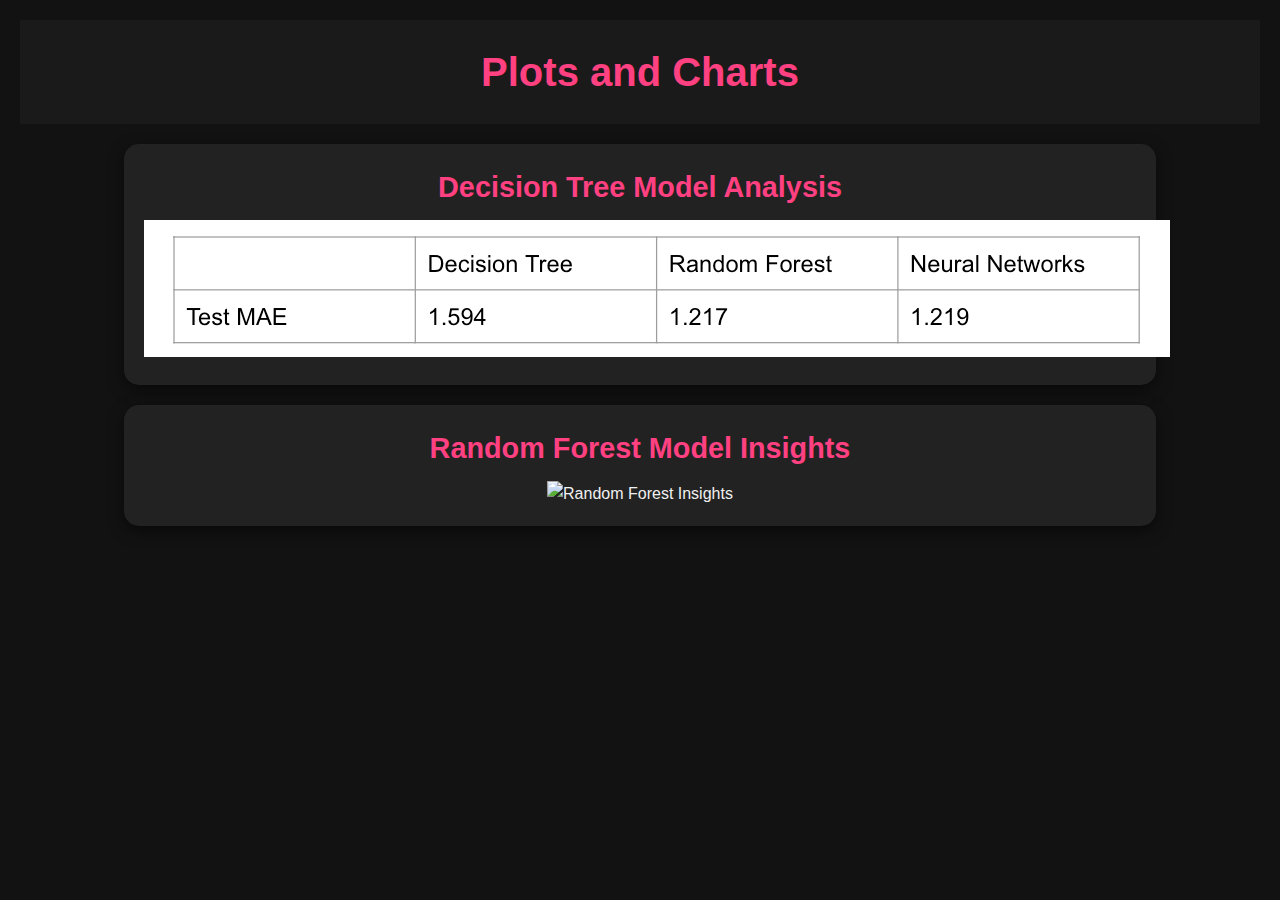
==== plots.html @ 99587297 "update" ====
<!DOCTYPE html>
<html lang="en">
<head>
    <meta charset="UTF-8">
    <meta name="viewport" content="width=device-width, initial-scale=1.0">
    <title>Plots - Delivery Predictor Project</title>
    <link rel="stylesheet" href="styles.css">
</head>
<body>
    <header>
        <h1>Plots and Charts</h1>
    </header>
    <section>
        <h2>Decision Tree Model Analysis</h2>
        <img src="images/s1.png" alt="Decision Tree Analysis">
    </section>
    <section>
        <h2>Random Forest Model Insights</h2>
        <img src="path_to_random_forest_plot.png" alt="Random Forest Insights">
    </section>
    <!-- Add more sections for each plot with appropriate <img> tags and paths -->
</body>
</html>
---- styles.css ----
/* General resets */
body, h1, h2, p {
    margin: 0;
    padding: 0;
    box-sizing: border-box;
}

body {
    background: #121212; /* A darker shade for a more modern look */
    color: #f0f0f0; /* Slightly off-white for better readability */
    font-family: 'Segoe UI', Tahoma, Geneva, Verdana, sans-serif; /* Modern, clean font */
    text-align: center;
    line-height: 1.6;
    padding: 20px;
}

header {
    background: #1a1a1a; /* Darker shade for header */
    padding: 20px 0; /* Ample vertical padding */
    color: #f0f0f0;
}

h1 {
    font-size: 2.5em; /* Larger size for main title */
    color: #ff4081; /* A vibrant color for emphasis */
}

h1 span {
    display: block; /* Makes the span appear on a new line */
    font-size: 0.5em; /* Adjusts the font size to be smaller */
    color: #ffffff; /* Keeps the names white */
    opacity: 0.75; /* Makes the names slightly translucent for subtlety */
}

section {
    padding: 20px;
    margin: 20px auto; /* Center sections */
    width: 80%; /* Optimal reading width */
    background-color: #222; /* Dark grey for sections */
    border-radius: 15px; /* Softened corners */
    box-shadow: 0 5px 15px rgba(0, 0, 0, 0.5); /* More pronounced shadow for depth */
    transition: transform 0.3s ease; /* Smooth transition for interactions */
}

section:hover {
    transform: translateY(-5px); /* Subtle lift effect on hover */
}

h2 {
    font-size: 1.8em;
    color: #ff4081; /* Matching the title color for consistency */
    margin-bottom: 10px; /* Space below headers */
}

p {
    font-size: 1.1em;
    color: #e0e0e0; /* Lighter grey for text for readability */
    padding: 0 20px; /* Padding for text inside sections */
}
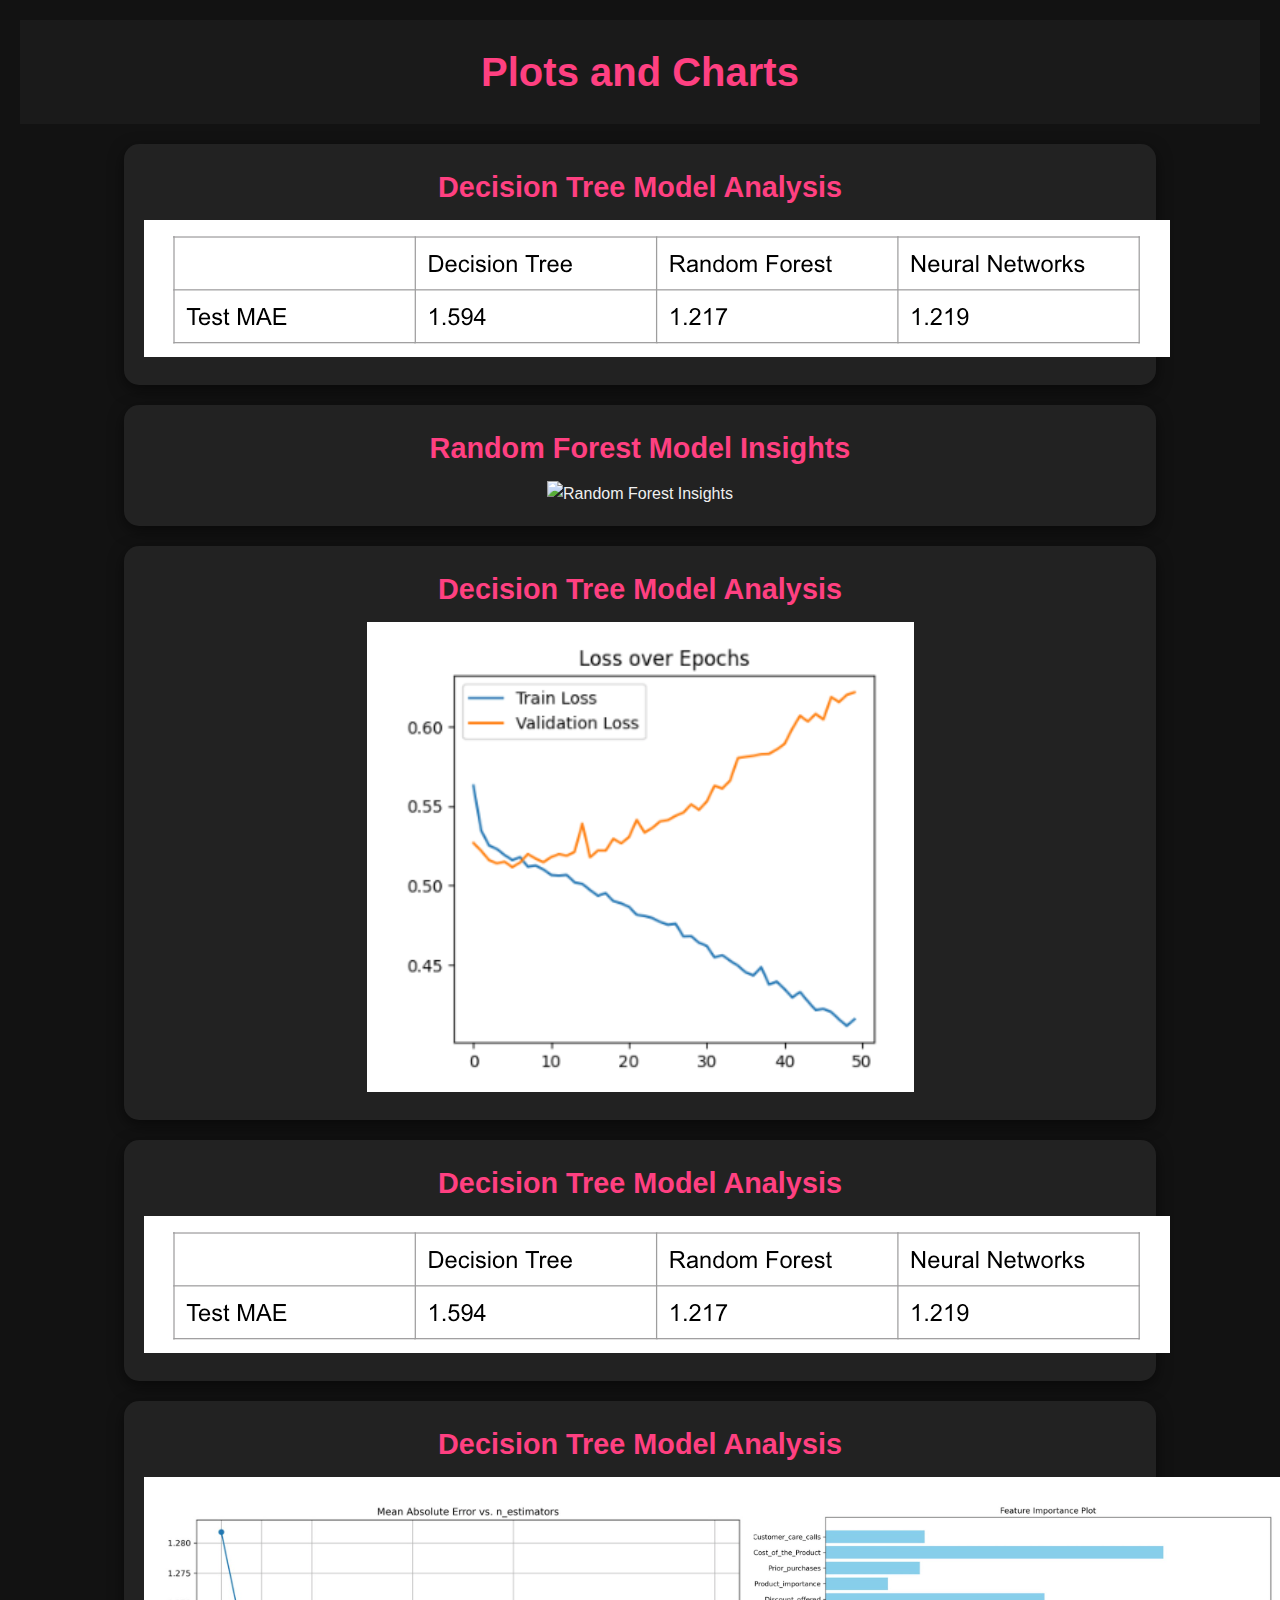
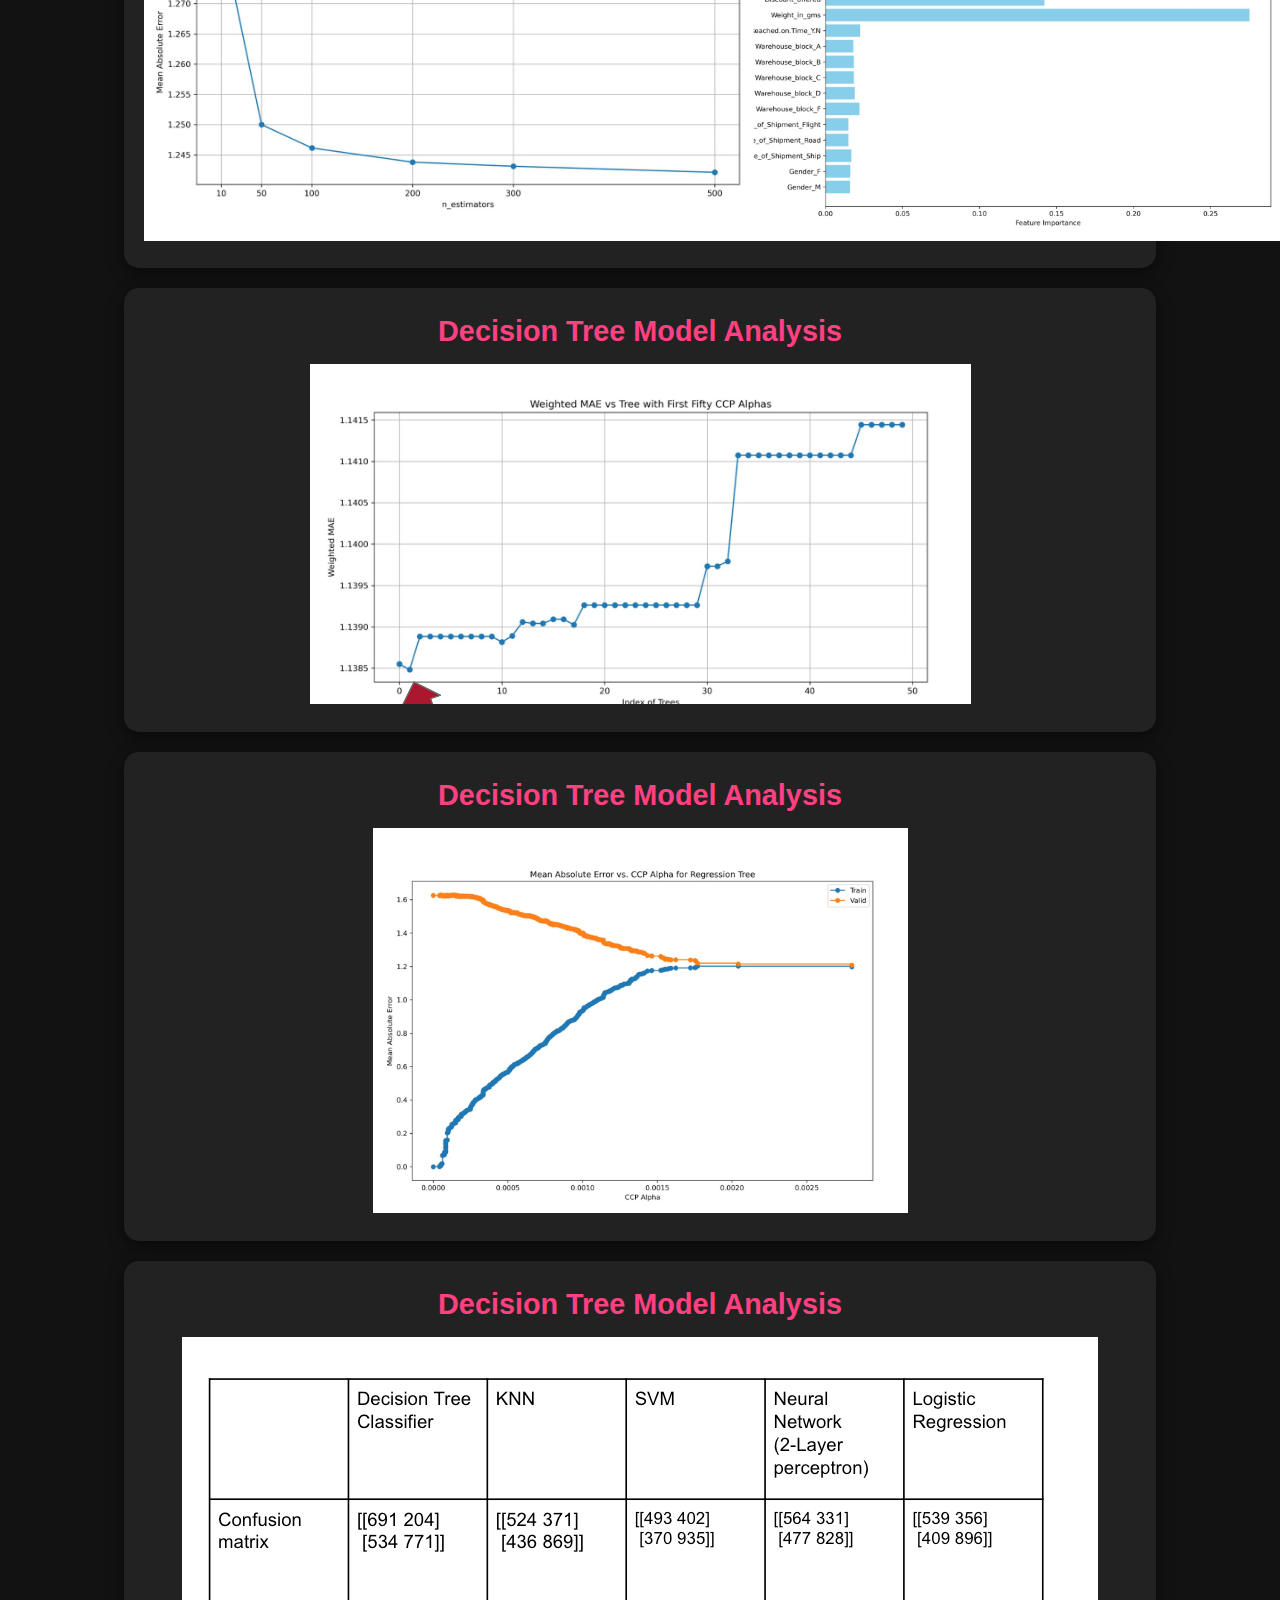
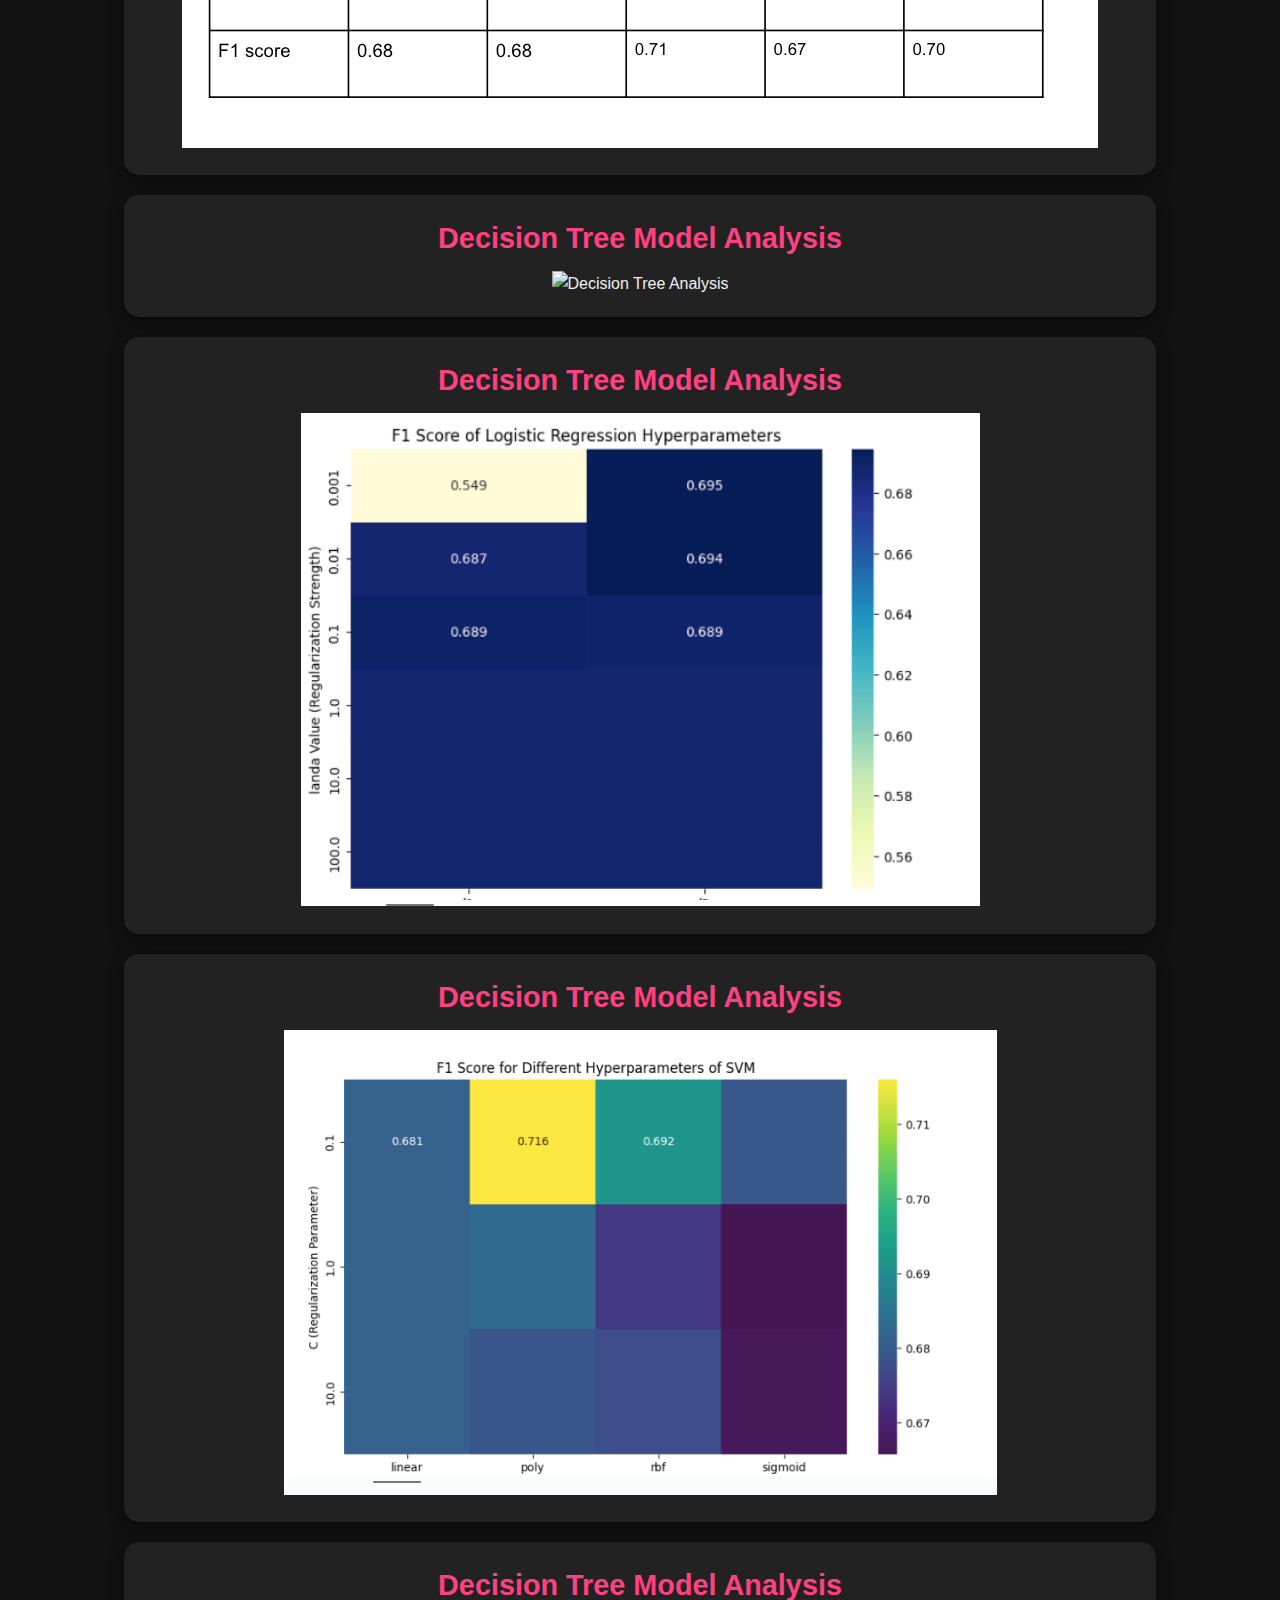
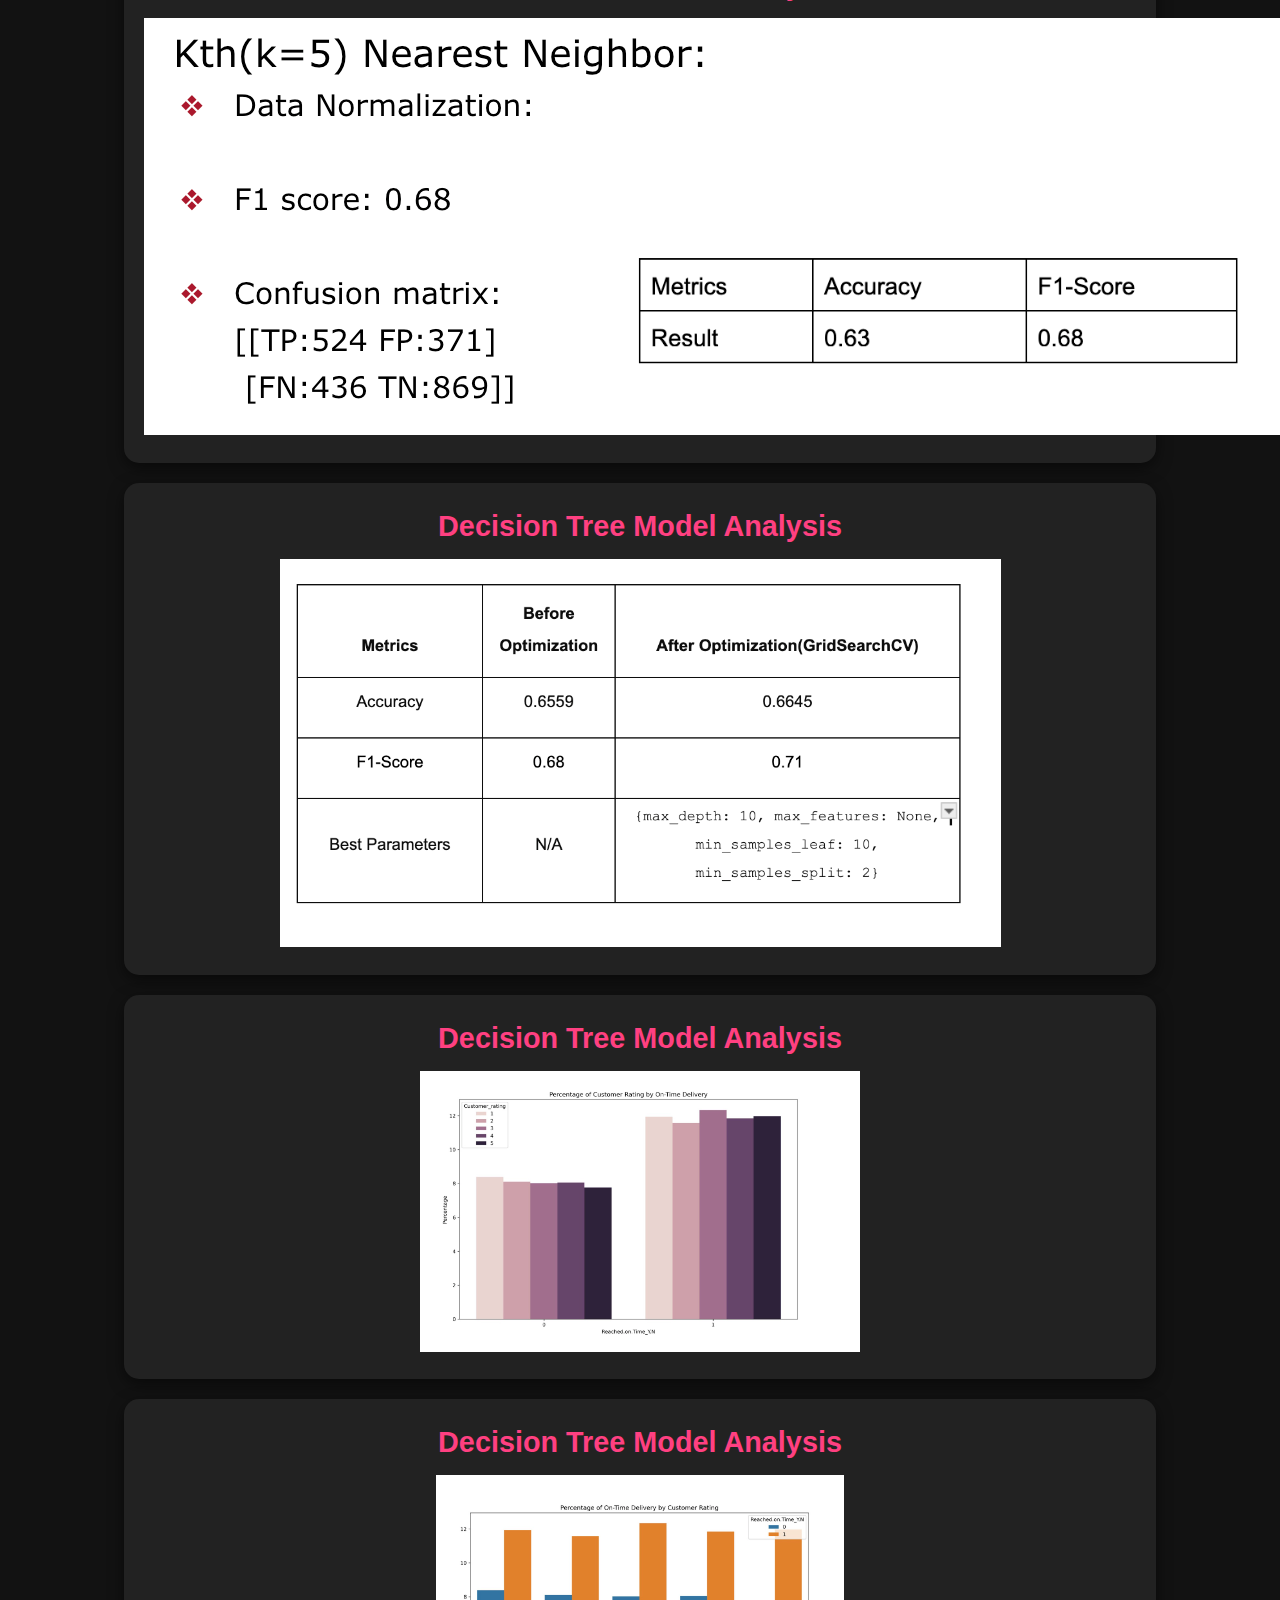
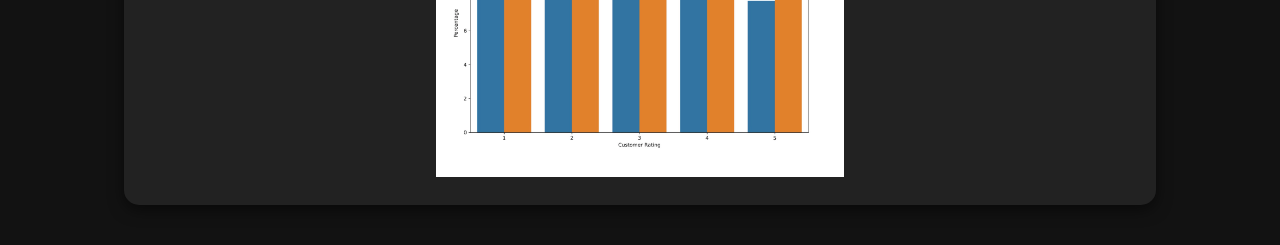
==== commit fc676aa7: "update" ====
--- a/plots.html
+++ b/plots.html
@@ -18,6 +18,57 @@
         <h2>Random Forest Model Insights</h2>
         <img src="path_to_random_forest_plot.png" alt="Random Forest Insights">
     </section>
-    <!-- Add more sections for each plot with appropriate <img> tags and paths -->
+    <section>
+        <h2>Decision Tree Model Analysis</h2>
+        <img src="images/s.png" alt="Decision Tree Analysis">
+    </section>
+    <section>
+        <h2>Decision Tree Model Analysis</h2>
+        <img src="images/s1.png" alt="Decision Tree Analysis">
+    </section>
+    <section>
+        <h2>Decision Tree Model Analysis</h2>
+        <img src="images/s2.png" alt="Decision Tree Analysis">
+    </section>
+    <section>
+        <h2>Decision Tree Model Analysis</h2>
+        <img src="images/s3.png" alt="Decision Tree Analysis">
+    </section>
+    <section>
+        <h2>Decision Tree Model Analysis</h2>
+        <img src="images/s4.png" alt="Decision Tree Analysis">
+    </section>
+    <section>
+        <h2>Decision Tree Model Analysis</h2>
+        <img src="images/s5.png" alt="Decision Tree Analysis">
+    </section>
+    <section>
+        <h2>Decision Tree Model Analysis</h2>
+        <img src="images/s6.png" alt="Decision Tree Analysis">
+    </section>
+    <section>
+        <h2>Decision Tree Model Analysis</h2>
+        <img src="images/s7.png" alt="Decision Tree Analysis">
+    </section>
+    <section>
+        <h2>Decision Tree Model Analysis</h2>
+        <img src="images/s8.png" alt="Decision Tree Analysis">
+    </section>
+    <section>
+        <h2>Decision Tree Model Analysis</h2>
+        <img src="images/s9.png" alt="Decision Tree Analysis">
+    </section>
+    <section>
+        <h2>Decision Tree Model Analysis</h2>
+        <img src="images/s10.png" alt="Decision Tree Analysis">
+    </section>
+    <section>
+        <h2>Decision Tree Model Analysis</h2>
+        <img src="images/s11.png" alt="Decision Tree Analysis">
+    </section>
+    <section>
+        <h2>Decision Tree Model Analysis</h2>
+        <img src="images/s12.png" alt="Decision Tree Analysis">
+    </section>
 </body>
 </html>
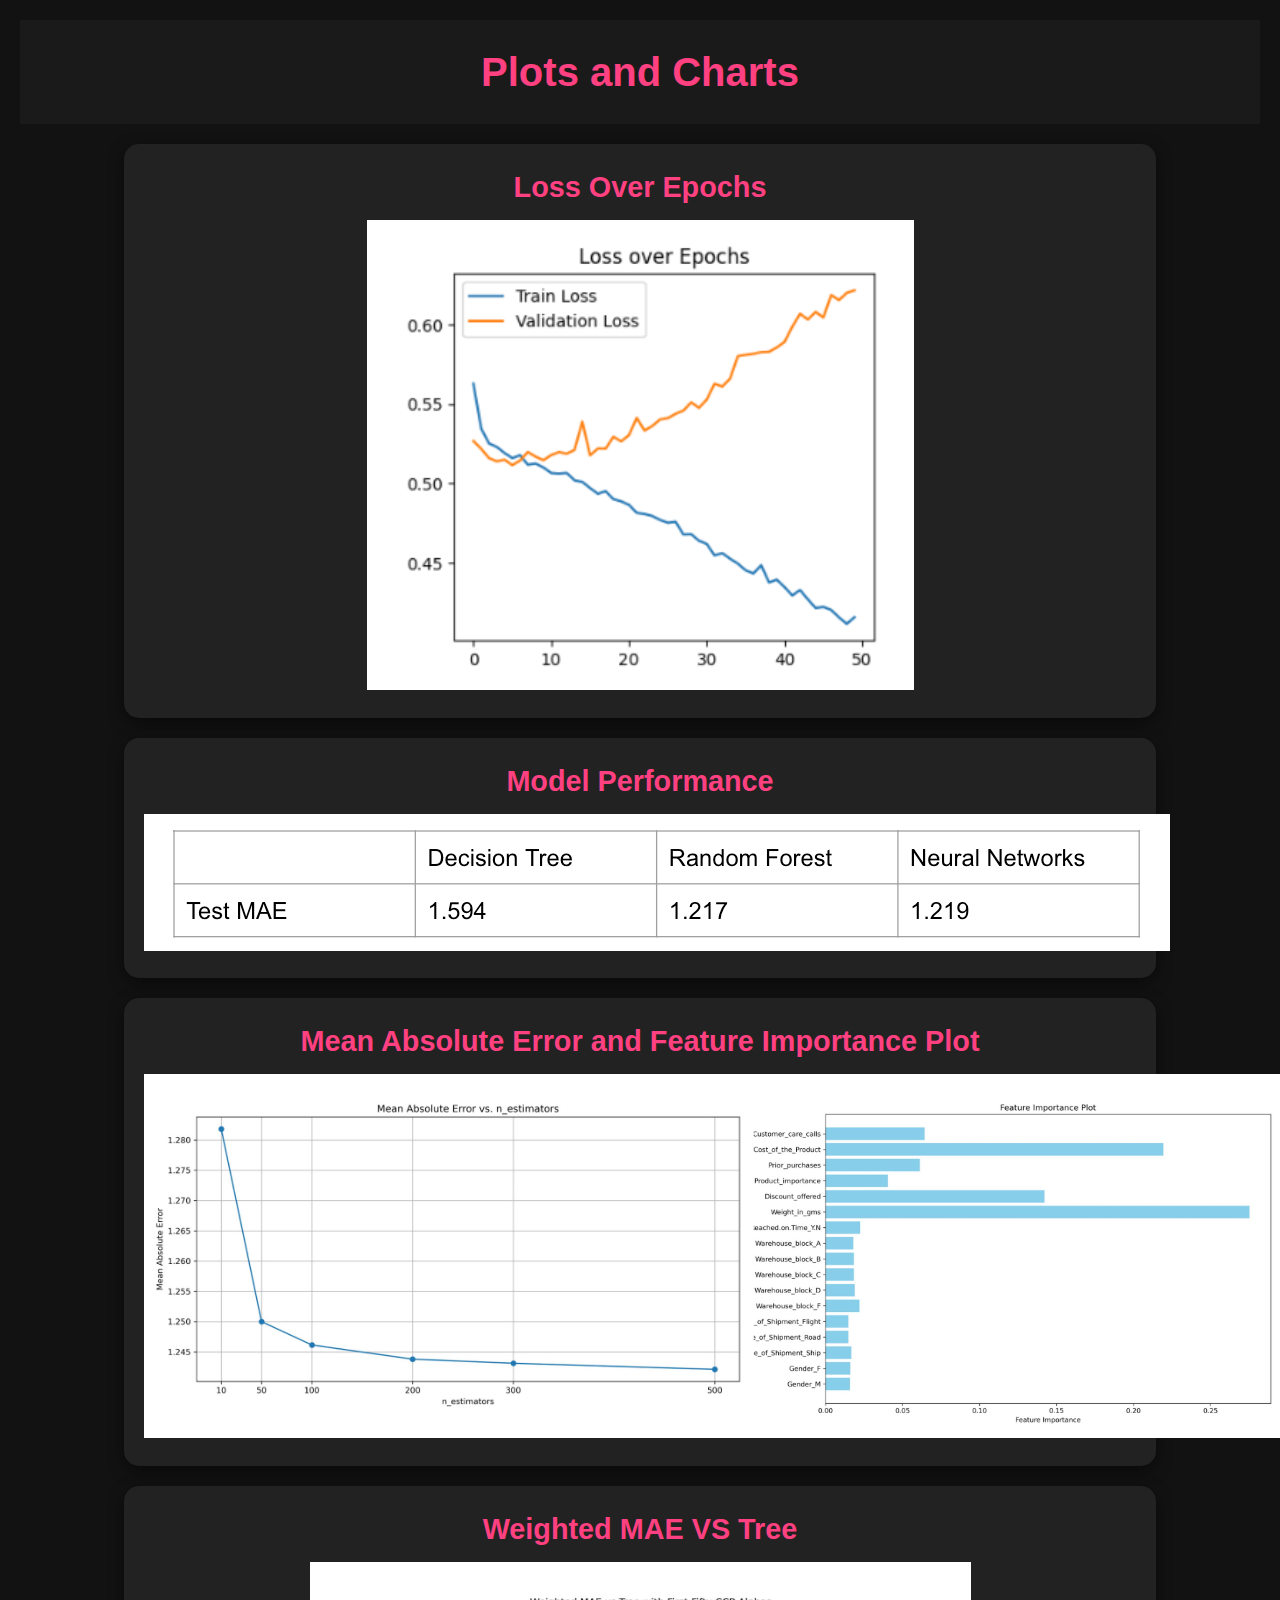
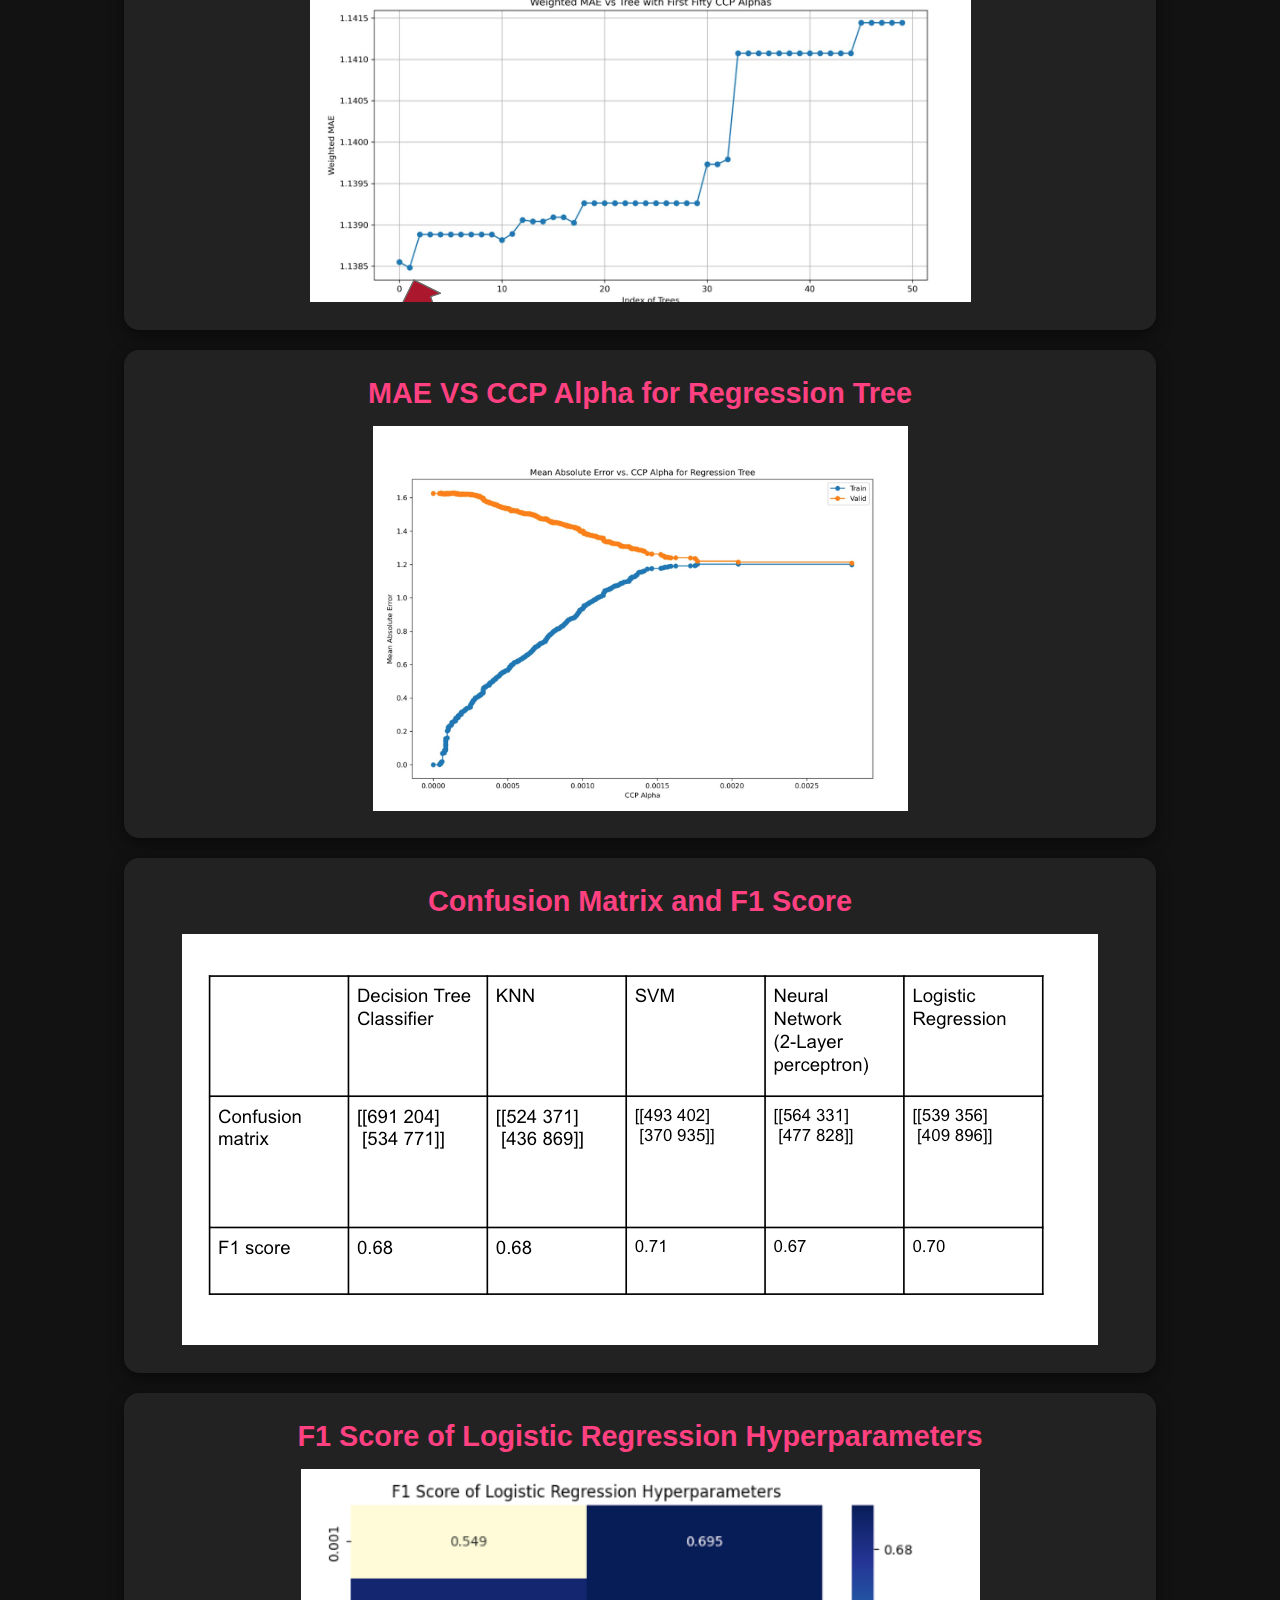
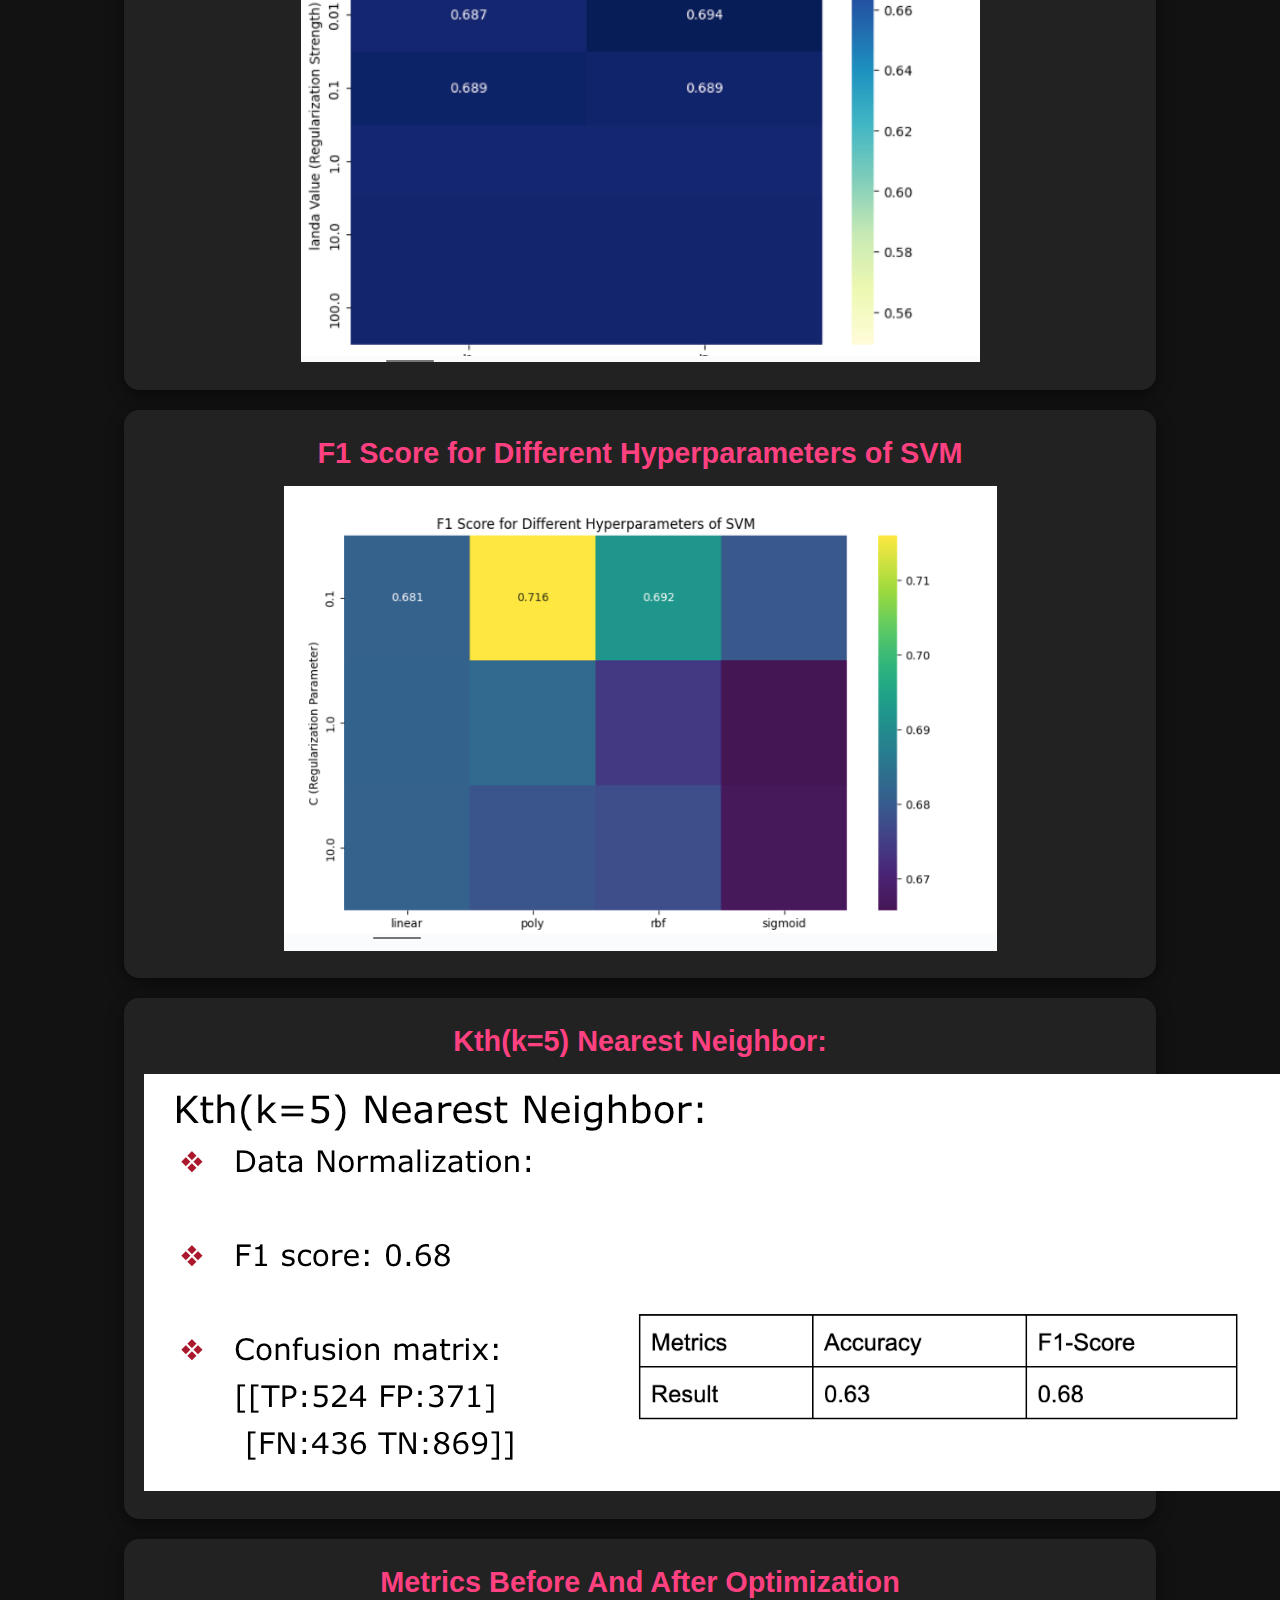
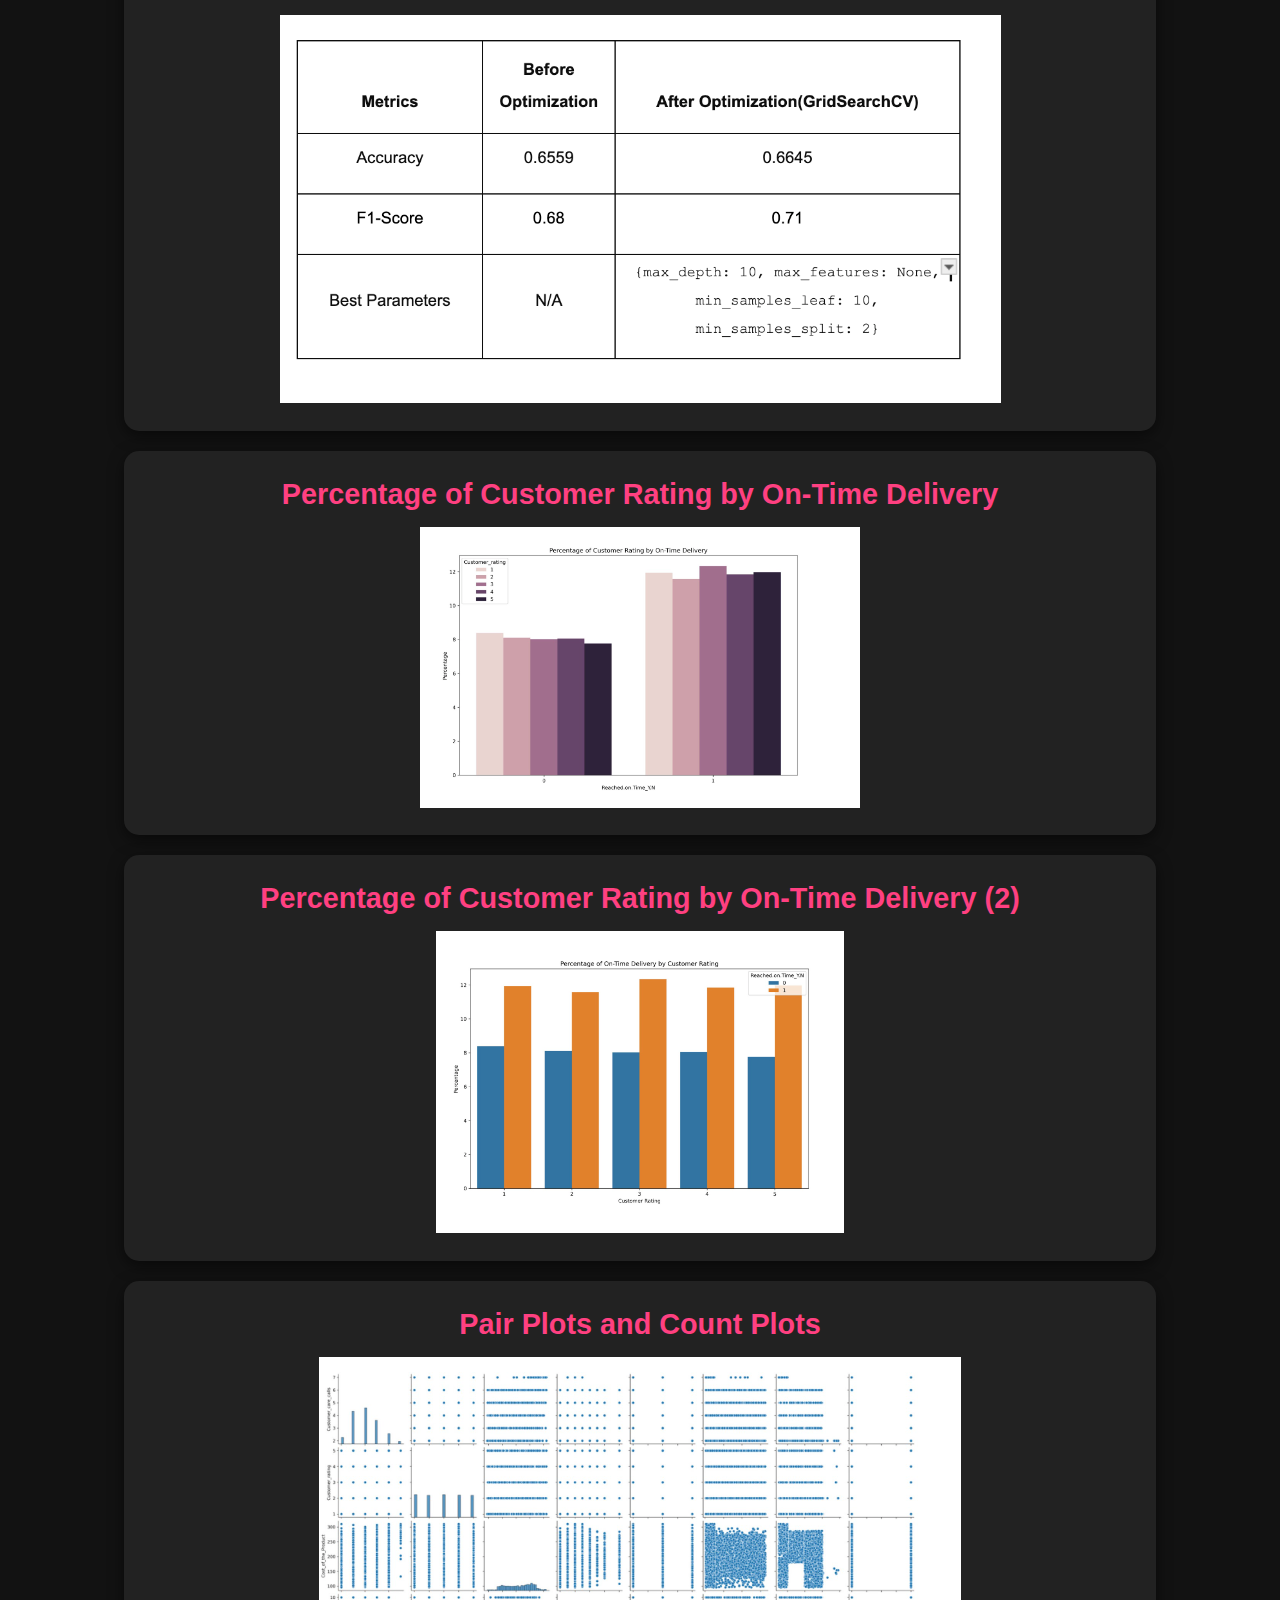
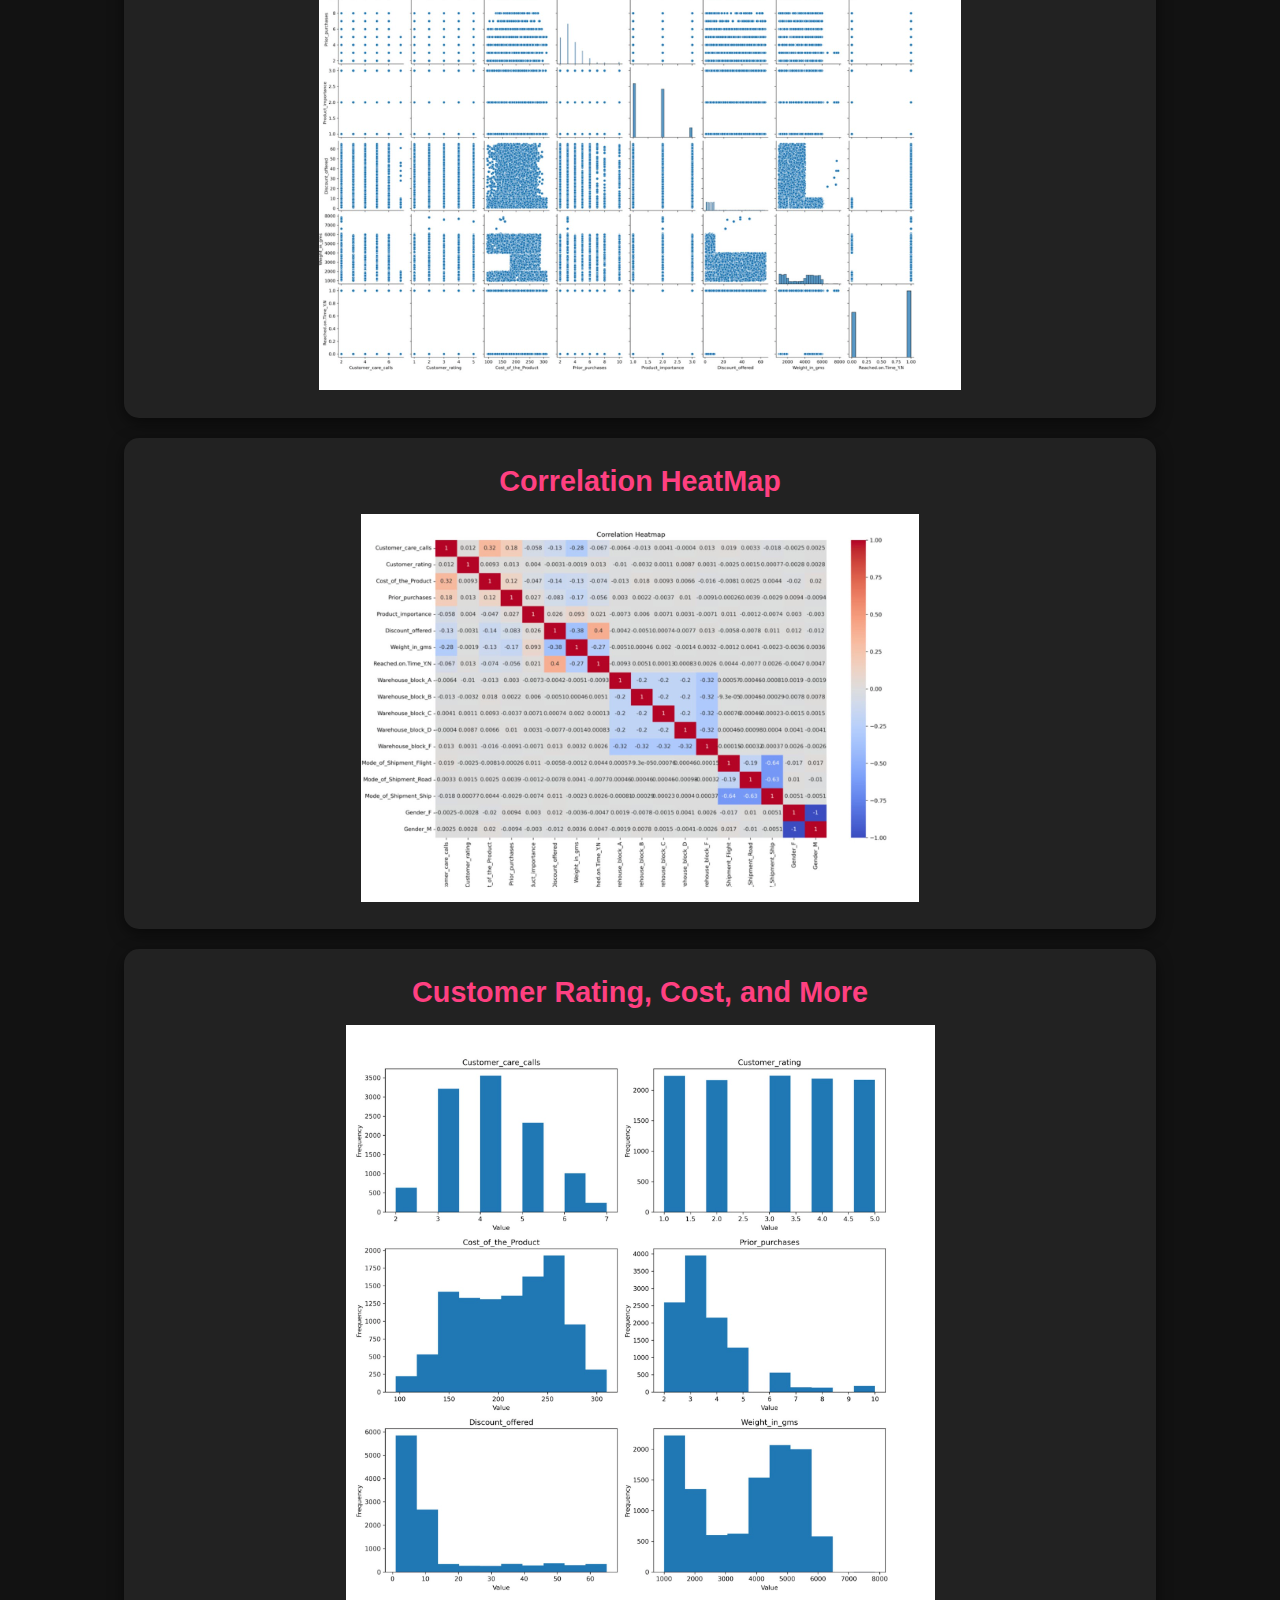
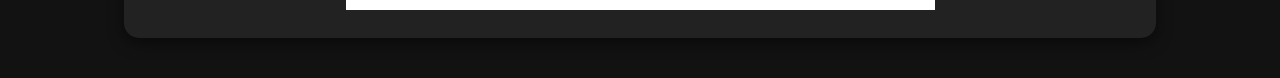
==== commit 4601ff8e: "update" ====
--- a/plots.html
+++ b/plots.html
@@ -11,64 +11,64 @@
         <h1>Plots and Charts</h1>
     </header>
     <section>
-        <h2>Decision Tree Model Analysis</h2>
+        <h2>Loss Over Epochs</h2>
+        <img src="images/s.png" alt="Decision Tree Analysis">
+    </section>
+    <section>
+        <h2>Model Performance</h2>
         <img src="images/s1.png" alt="Decision Tree Analysis">
     </section>
     <section>
-        <h2>Random Forest Model Insights</h2>
-        <img src="path_to_random_forest_plot.png" alt="Random Forest Insights">
-    </section>
-    <section>
-        <h2>Decision Tree Model Analysis</h2>
-        <img src="images/s.png" alt="Decision Tree Analysis">
-    </section>
-    <section>
-        <h2>Decision Tree Model Analysis</h2>
-        <img src="images/s1.png" alt="Decision Tree Analysis">
-    </section>
-    <section>
-        <h2>Decision Tree Model Analysis</h2>
+        <h2>Mean Absolute Error and Feature Importance Plot</h2>
         <img src="images/s2.png" alt="Decision Tree Analysis">
     </section>
     <section>
-        <h2>Decision Tree Model Analysis</h2>
+        <h2>Weighted MAE VS Tree</h2>
         <img src="images/s3.png" alt="Decision Tree Analysis">
     </section>
     <section>
-        <h2>Decision Tree Model Analysis</h2>
+        <h2>MAE VS CCP Alpha for Regression Tree</h2>
         <img src="images/s4.png" alt="Decision Tree Analysis">
     </section>
     <section>
-        <h2>Decision Tree Model Analysis</h2>
+        <h2>Confusion Matrix and F1 Score</h2>
         <img src="images/s5.png" alt="Decision Tree Analysis">
     </section>
     <section>
-        <h2>Decision Tree Model Analysis</h2>
-        <img src="images/s6.png" alt="Decision Tree Analysis">
-    </section>
-    <section>
-        <h2>Decision Tree Model Analysis</h2>
+        <h2>F1 Score of Logistic Regression Hyperparameters</h2>
         <img src="images/s7.png" alt="Decision Tree Analysis">
     </section>
     <section>
-        <h2>Decision Tree Model Analysis</h2>
+        <h2>F1 Score for Different Hyperparameters of SVM</h2>
         <img src="images/s8.png" alt="Decision Tree Analysis">
     </section>
     <section>
-        <h2>Decision Tree Model Analysis</h2>
+        <h2>Kth(k=5) Nearest Neighbor:</h2>
         <img src="images/s9.png" alt="Decision Tree Analysis">
     </section>
     <section>
-        <h2>Decision Tree Model Analysis</h2>
+        <h2>Metrics Before And After Optimization</h2>
         <img src="images/s10.png" alt="Decision Tree Analysis">
     </section>
     <section>
-        <h2>Decision Tree Model Analysis</h2>
+        <h2>Percentage of Customer Rating by On-Time Delivery</h2>
         <img src="images/s11.png" alt="Decision Tree Analysis">
     </section>
     <section>
-        <h2>Decision Tree Model Analysis</h2>
+        <h2>Percentage of Customer Rating by On-Time Delivery (2) </h2>
         <img src="images/s12.png" alt="Decision Tree Analysis">
+    </section>
+    <section>
+        <h2>Pair Plots and Count Plots</h2>
+        <img src="images/s13.png" alt="Decision Tree Analysis">
+    </section>
+    <section>
+        <h2>Correlation HeatMap</h2>
+        <img src="images/s14.png" alt="Decision Tree Analysis">
+    </section>
+    <section>
+        <h2>Customer Rating, Cost, and More</h2>
+        <img src="images/s15.png" alt="Decision Tree Analysis">
     </section>
 </body>
 </html>
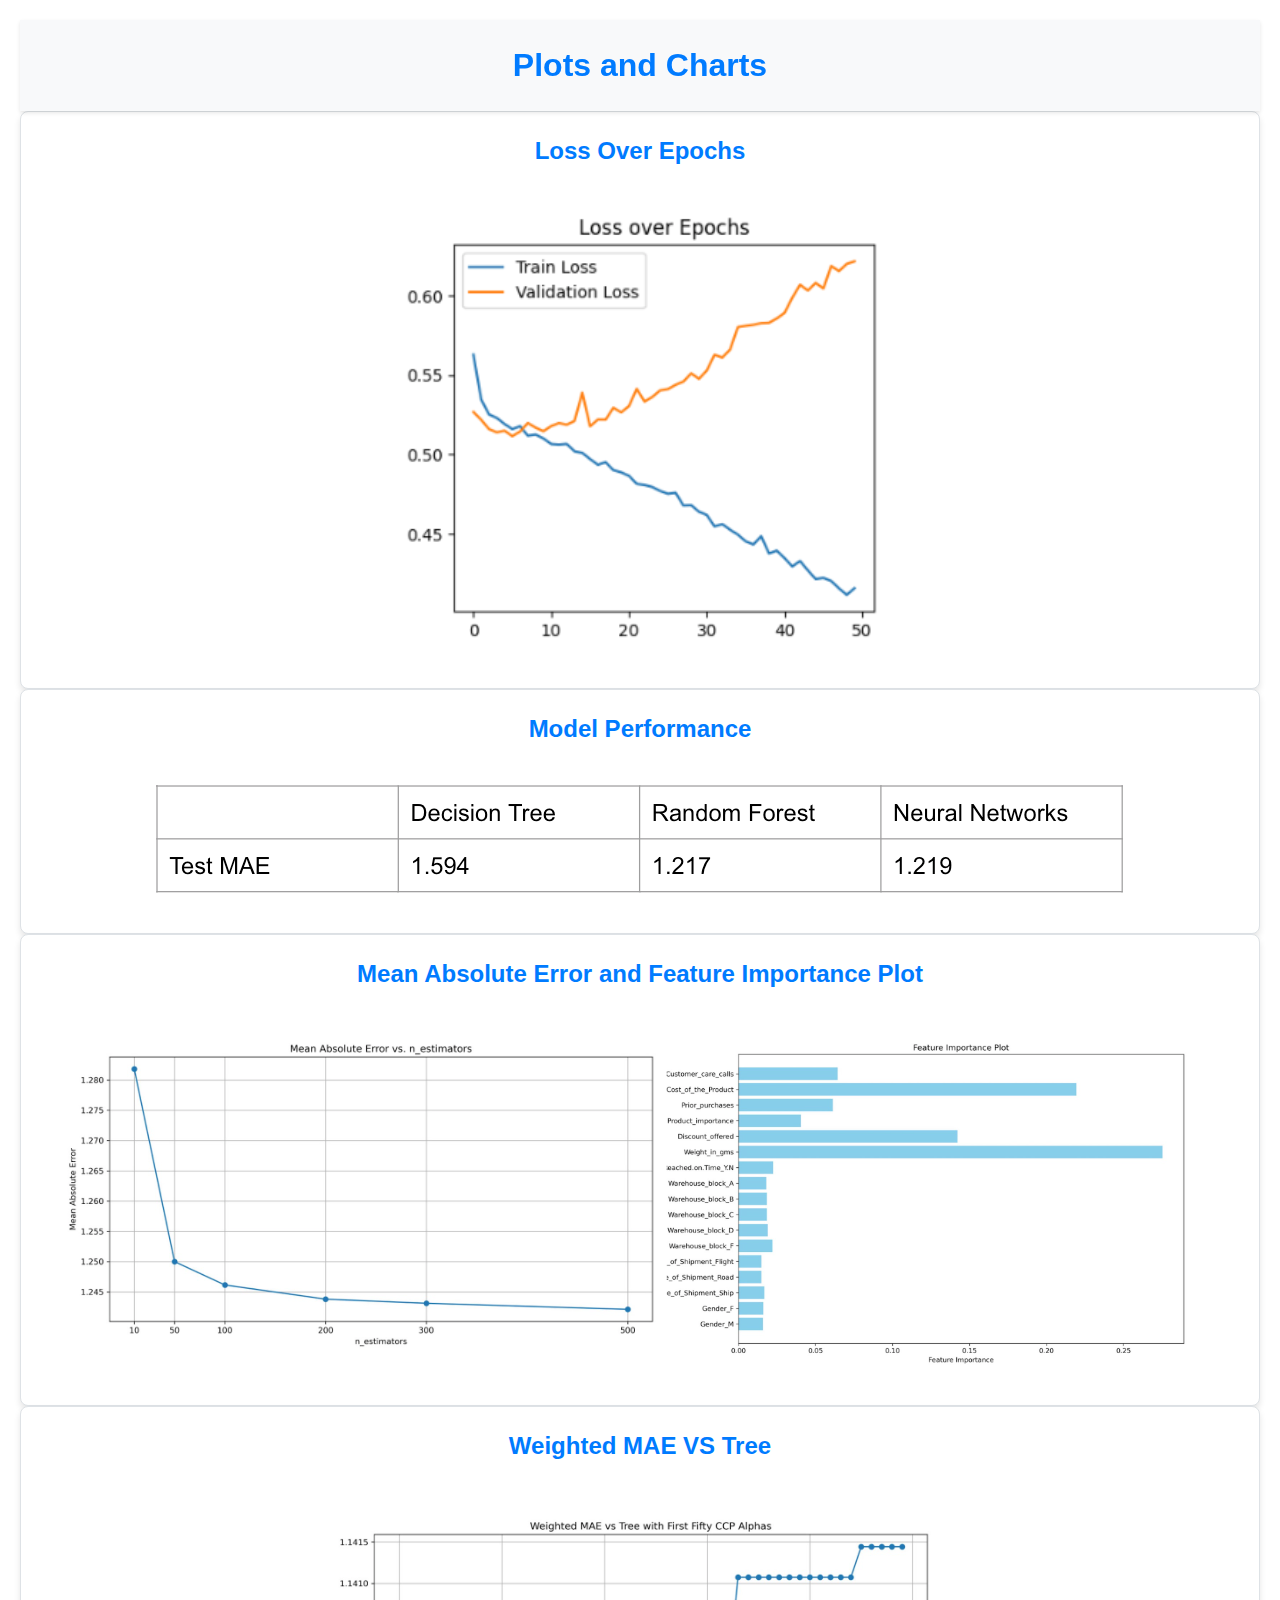
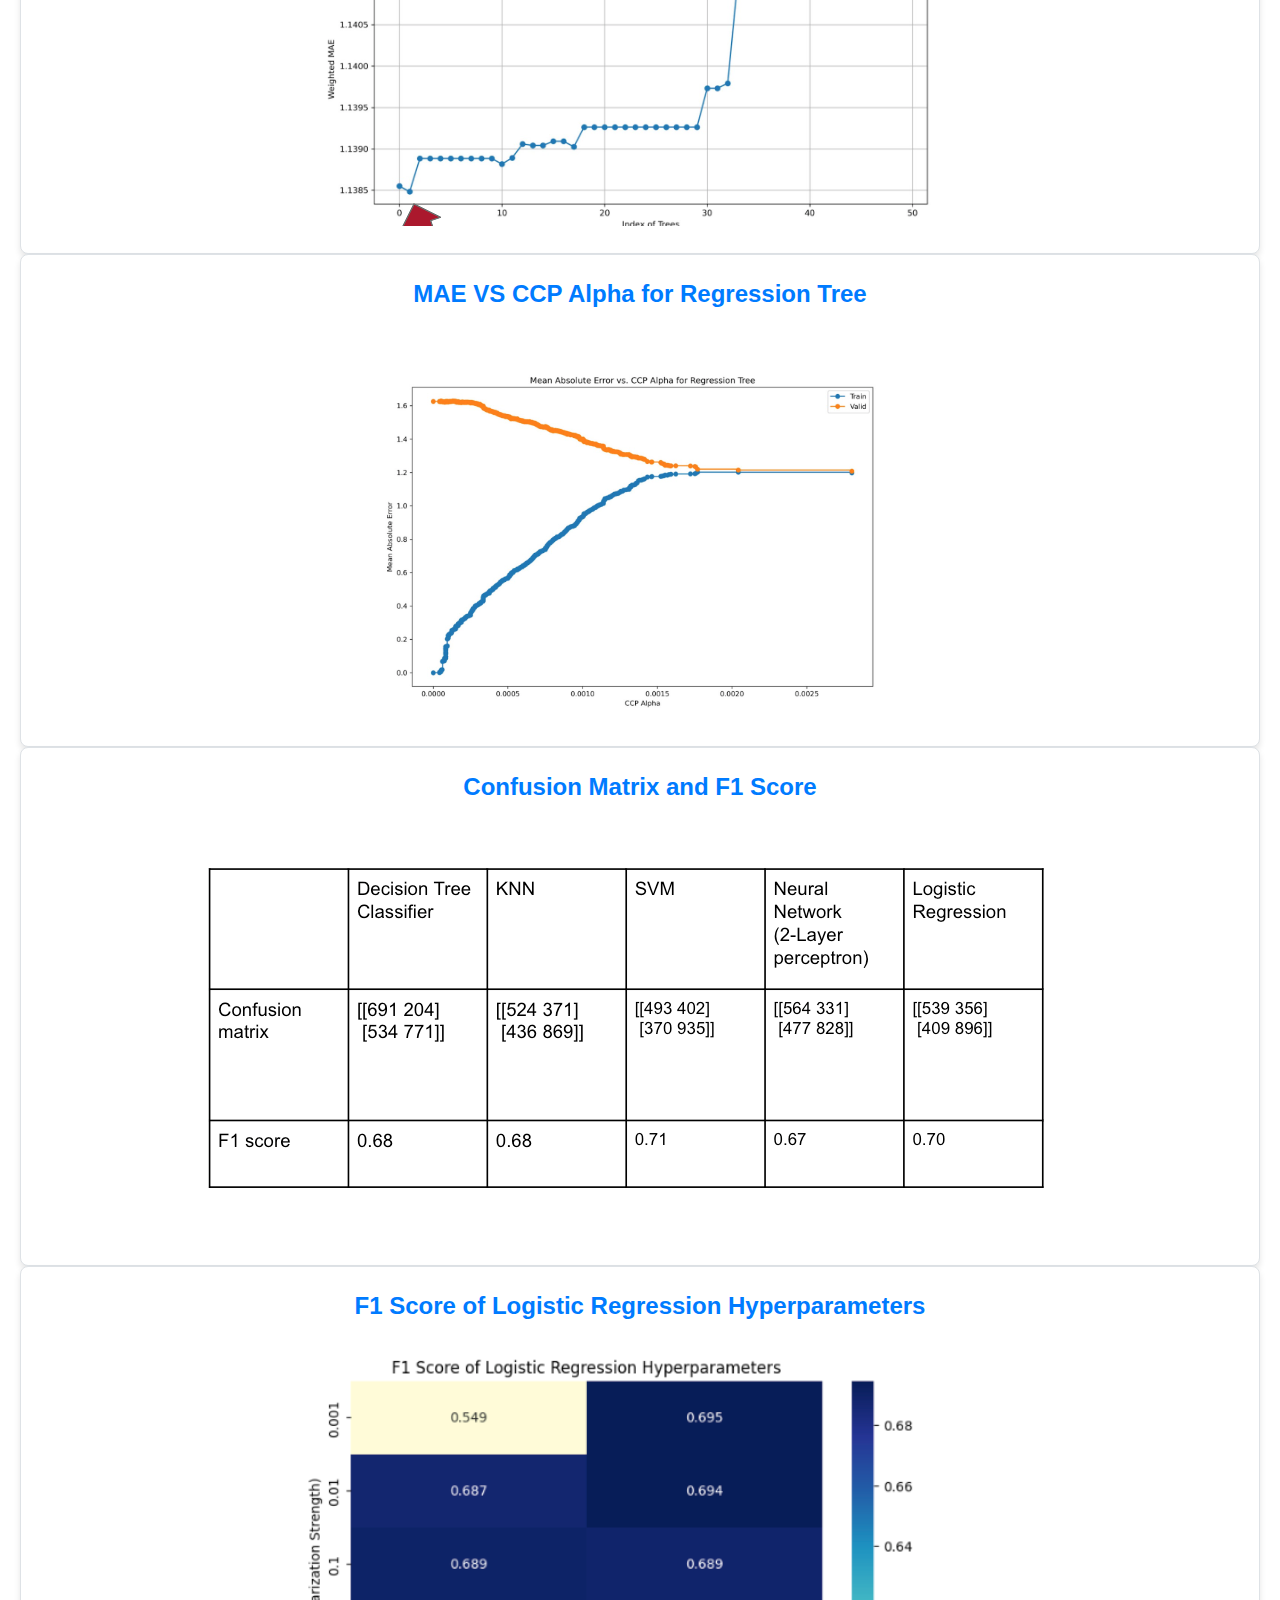
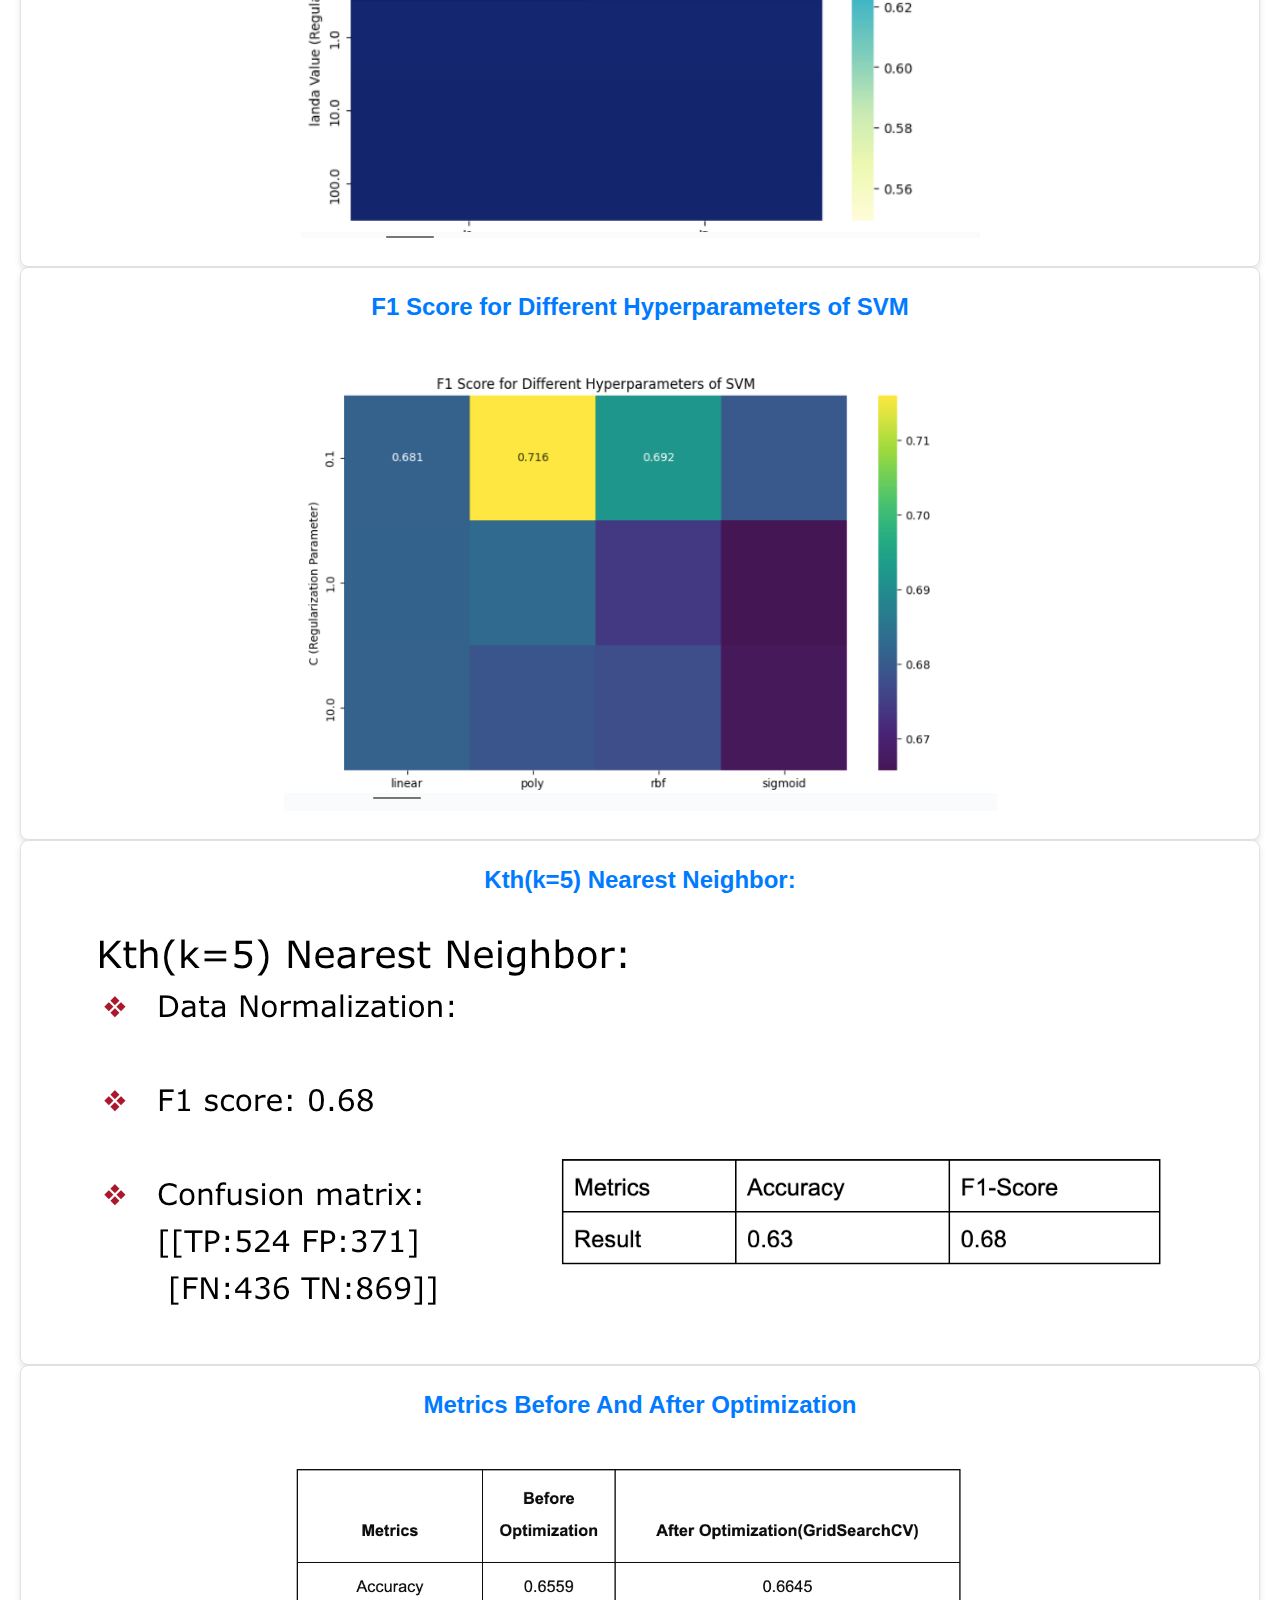
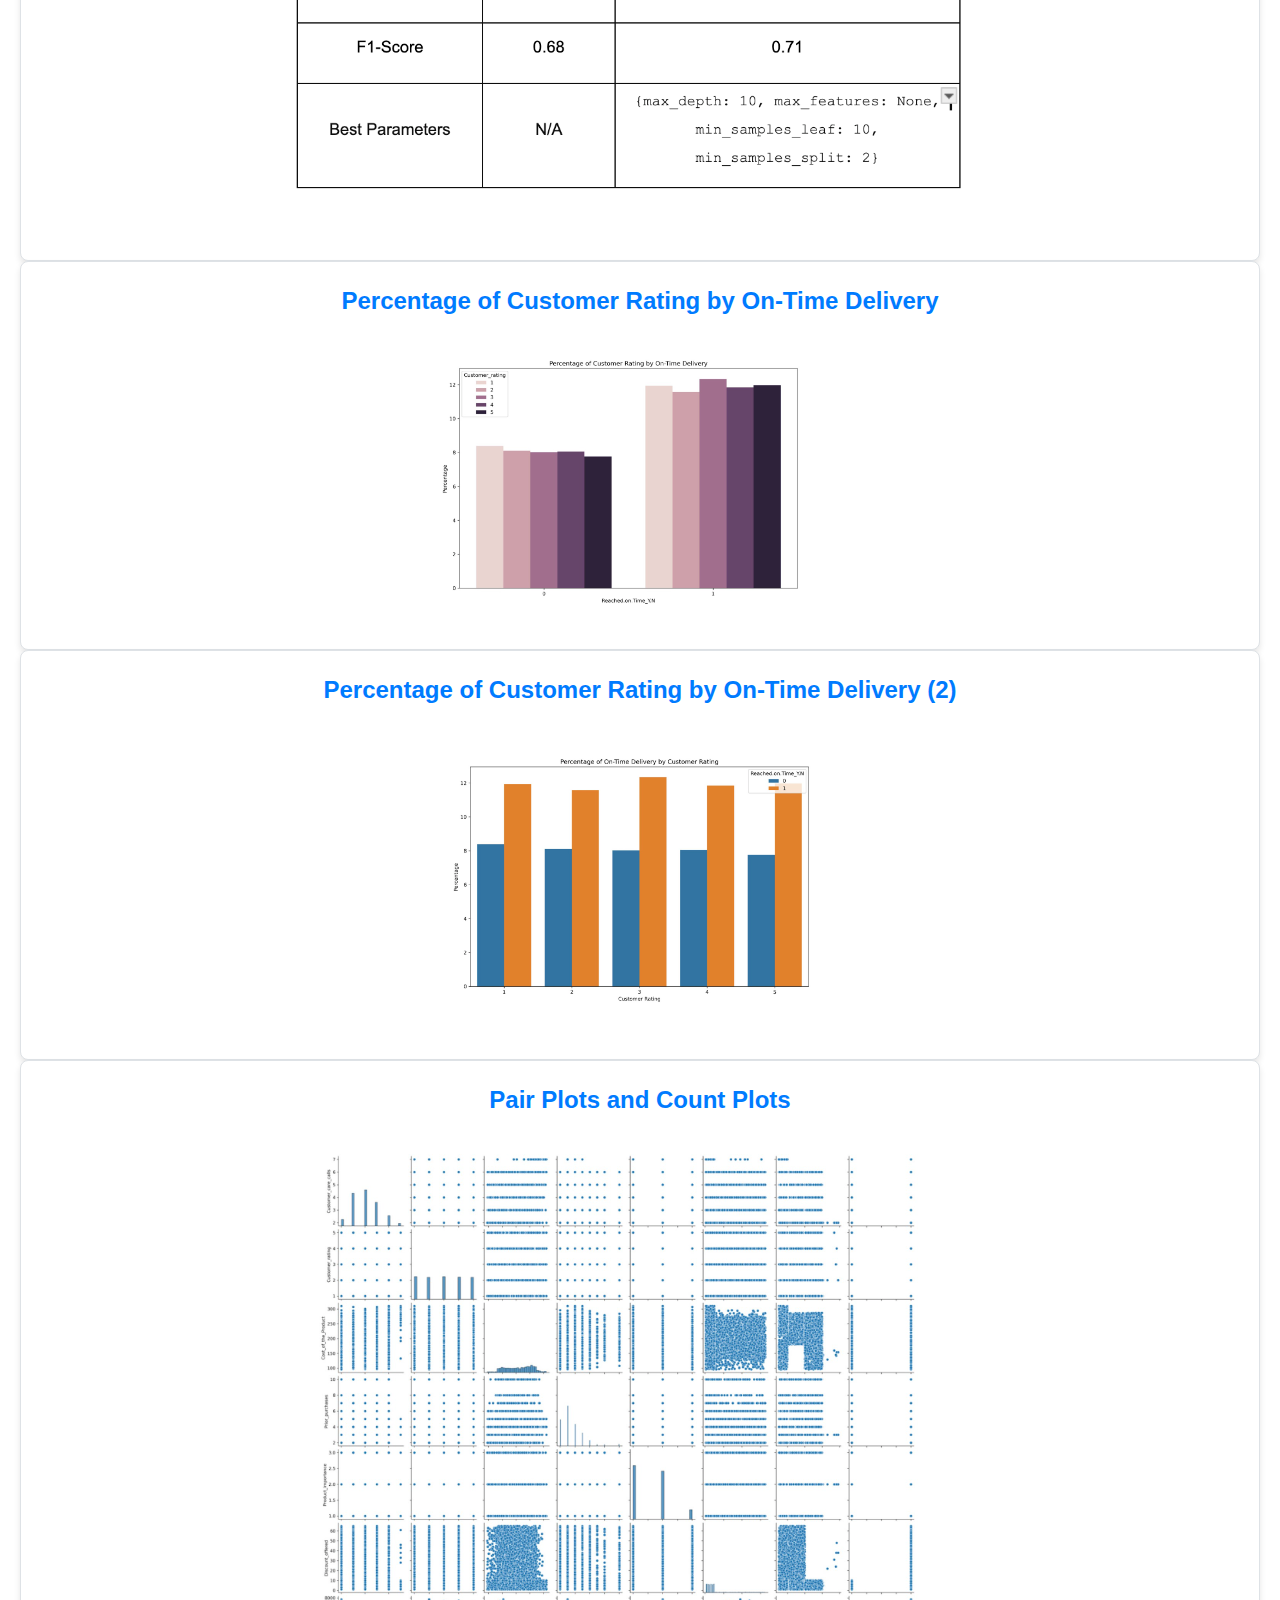
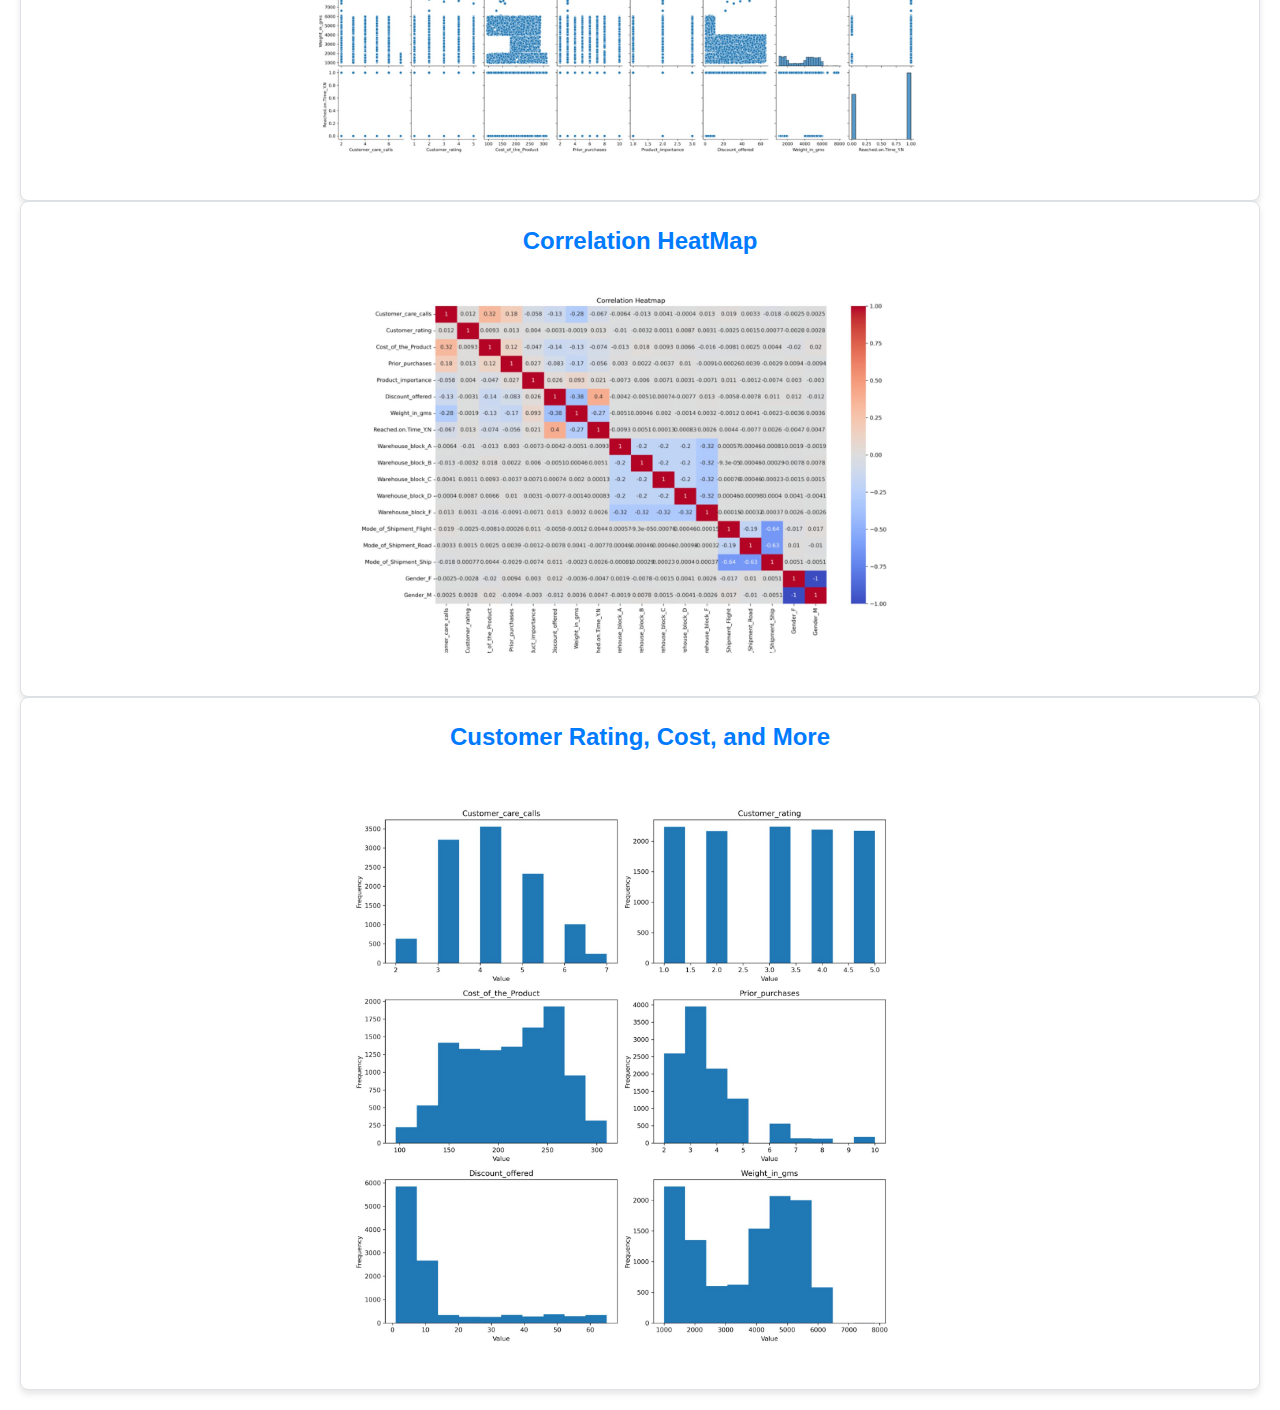
==== commit a607b97f: "update" ====
--- a/plots.html
+++ b/plots.html
@@ -3,20 +3,20 @@
 <head>
     <meta charset="UTF-8">
     <meta name="viewport" content="width=device-width, initial-scale=1.0">
-    <title>Plots - Delivery Predictor Project</title>
+<title>Plots - Delivery Predictor Project</title>
     <link rel="stylesheet" href="styles.css">
 </head>
 <body>
     <header>
         <h1>Plots and Charts</h1>
-    </header>
+      </header>
     <section>
         <h2>Loss Over Epochs</h2>
         <img src="images/s.png" alt="Decision Tree Analysis">
     </section>
     <section>
         <h2>Model Performance</h2>
-        <img src="images/s1.png" alt="Decision Tree Analysis">
+         <img src="images/s1.png" alt="Decision Tree Analysis">
     </section>
     <section>
         <h2>Mean Absolute Error and Feature Importance Plot</h2>
--- a/styles.css
+++ b/styles.css
@@ -1,59 +1,94 @@
-/* General resets */
-body, h1, h2, p {
+body, h1, h2, p, section {
     margin: 0;
     padding: 0;
     box-sizing: border-box;
+    font-family: 'Helvetica Neue', Helvetica, Arial, sans-serif;
 }
 
 body {
-    background: #121212; /* A darker shade for a more modern look */
-    color: #f0f0f0; /* Slightly off-white for better readability */
-    font-family: 'Segoe UI', Tahoma, Geneva, Verdana, sans-serif; /* Modern, clean font */
+    background: #ffffff;
+    color: #333;
     text-align: center;
     line-height: 1.6;
     padding: 20px;
 }
 
+
 header {
-    background: #1a1a1a; /* Darker shade for header */
-    padding: 20px 0; /* Ample vertical padding */
-    color: #f0f0f0;
+    background: #f8f9fa;
+    padding: 20px 0;
+    box-shadow: 0 2px 4px rgba(0,0,0,0.1);
+    position: sticky;
+    top: 0;
+    z-index: 1000;
 }
 
-h1 {
-    font-size: 2.5em; /* Larger size for main title */
-    color: #ff4081; /* A vibrant color for emphasis */
+
+nav a {
+    text-decoration: none;
+    color: #007bff;
+    padding: 8px 16px;
+    transition: color 0.3s ease;
 }
 
-h1 span {
-    display: block; /* Makes the span appear on a new line */
-    font-size: 0.5em; /* Adjusts the font size to be smaller */
-    color: #ffffff; /* Keeps the names white */
-    opacity: 0.75; /* Makes the names slightly translucent for subtlety */
+
+nav a:hover {
+    color: #0056b3;
 }
 
-section {
-    padding: 20px;
-    margin: 20px auto; /* Center sections */
-    width: 80%; /* Optimal reading width */
-    background-color: #222; /* Dark grey for sections */
-    border-radius: 15px; /* Softened corners */
-    box-shadow: 0 5px 15px rgba(0, 0, 0, 0.5); /* More pronounced shadow for depth */
-    transition: transform 0.3s ease; /* Smooth transition for interactions */
+
+h1 {
+    font-size: 2em;
+    color: #007bff;
 }
 
-section:hover {
-    transform: translateY(-5px); /* Subtle lift effect on hover */
+
+
+h1 span {
+    display: block;
+    font-size: 0.6em;
+    color: #6c757d;
+    margin-top: 10px;
 }
 
+
+
+.top-container, .bottom-container {
+    display: grid;
+    grid-template-columns: repeat(2, 1fr);
+    gap: 20px;
+    padding: 20px;
+}
+
+
+
+section {
+    background-color: #fff;
+    border: 1px solid #dee2e6;
+    padding: 20px;
+    border-radius: 8px;
+    box-shadow: 0 4px 6px rgba(0, 0, 0, 0.1);
+    transition: box-shadow 0.3s ease;
+}
+
+
+
+ section:hover {
+    box-shadow: 0 8px 16px rgba(0,0,0,0.2);
+}
+
+
+
 h2 {
-    font-size: 1.8em;
-    color: #ff4081; /* Matching the title color for consistency */
-    margin-bottom: 10px; /* Space below headers */
+    font-size: 1.5em;
+    color: #007bff;
+    margin-bottom: 20px;
 }
+
+
 
 p {
     font-size: 1.1em;
-    color: #e0e0e0; /* Lighter grey for text for readability */
-    padding: 0 20px; /* Padding for text inside sections */
+    color: #6c757d;
+    padding: 0 20px;
 }
